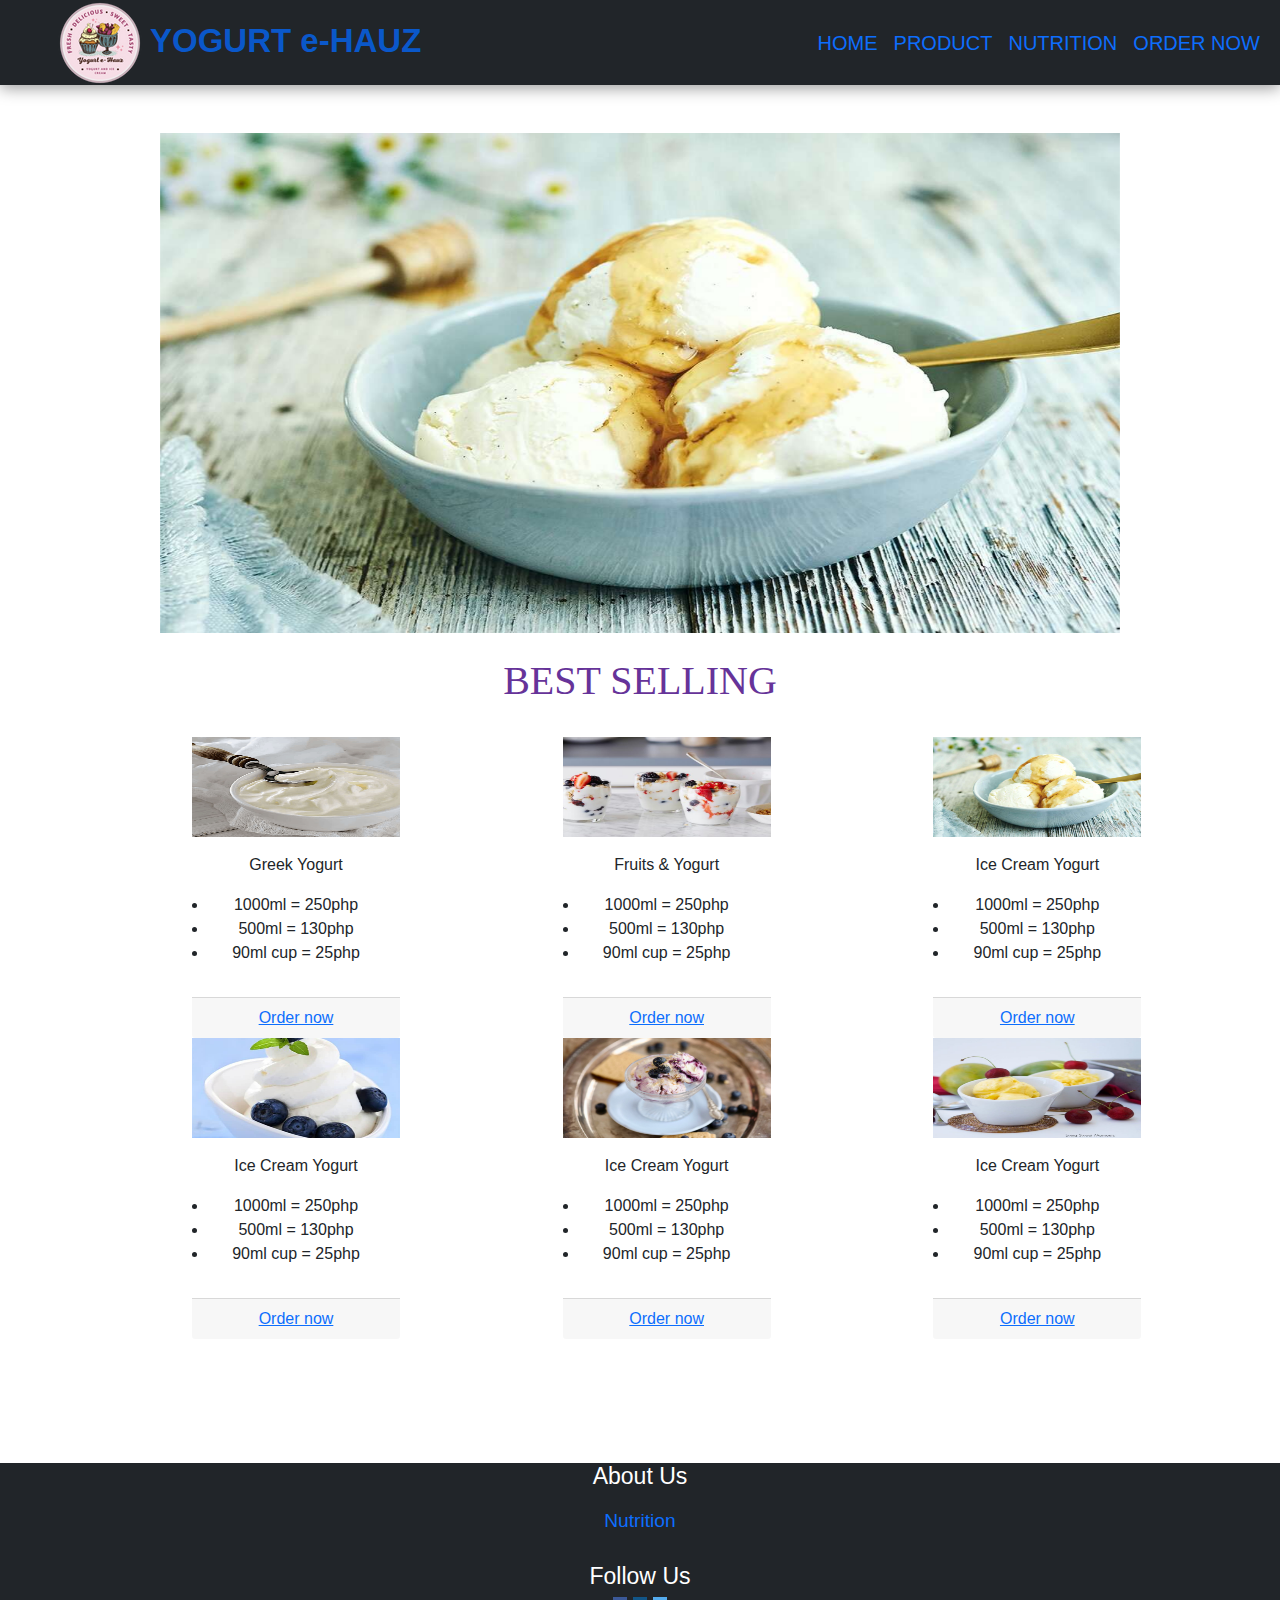
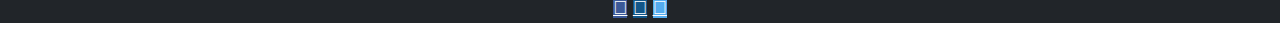
==== index.html @ b0ac9e24 "revised" ====
<!DOCTYPE html>
<html>
  <head>
    <meta name="viewport" content="width=device-width, initial-scale=1" />
    <title>Yogurt e-Hauz</title>
    <link rel="stylesheet" href="bootstrap-5.1.3-dist/css/bootstrap.min.css" />
    <link rel="stylesheet" type="text/css" href="style.css" />
    <link
      rel="stylesheet"
      href="https://cdnjs.cloudflare.com/ajax/libs/font-awesome/4.7.0/css/font-awesome.min.css"
    />
    <script src="script.js"></script>
  </head>
  <body>
    <div class="nav">
      <nav class="navbar navbar-expand-sm bg-dark">
        <a class="navbar-brand">
          <img src="assets/e-hauz.png">YOGURT e-HAUZ</a>
        <div class="container-fluid">
          <ul class="navbar-nav ms-auto">
            <li class="nav-item">
              <a class="nav-link" href="index.html">HOME</a>
            </li>
            <li class="nav-item">
              <a class="nav-link" href="Product.html">PRODUCT</a>
            </li>
            <li class="nav-item">
              <a class="nav-link" href="Nutrition.html">NUTRITION</a>
            </li>
            <li class="nav-item">
              <a class="nav-link" data-bs-toggle="modal" href= "#mymodal">ORDER NOW</a>
            </li>
          </ul>
        </div>
      </nav>
    </div>
    
    <div class="container10 mt-5">
      <div class="modal" id="mymodal">
        <div class="modal-dialog">
          <div class="modal-content">
            <div class="modal-header">
              <h5 class="modal-title">Order Now</h5>
            </div>
            <div class="modal-body">
              <form>
                <div class="mb-3">
                  <label class="form-label">Name</label>
                  <input type="text" class="form-control" />
                </div>
                <div class="mb-3">
                  <label class="form-label">Address</label>
                  <input type="address" class="form-control" />
                </div>
                <div class="mb-3">
                  <label class="form-label">Order</label>
                  <select class="custom-select">
                    <option selected>Open this select products</option>
                    <option value="1">Greek Yogurt (1000ml)</option>
                    <option value="2">Greek Yogurt (500ml)</option>
                    <option value="3">Greek Yogurt (90ml)</option>
                    <option value="1">Plain Yogurt (1000ml)</option>
                    <option value="2">Plain Yogurt (500ml)</option>
                    <option value="3">Plain Yogurt (90ml)</option>
                    <option value="1">Ice Cream Yogurt (1000ml)</option>
                    <option value="2">Ice Cream Yogurt (500ml)</option>
                    <option value="3">ice Cream Yogurt (90ml)</option>
                  </select>
                </div>
              </form>
            </div>
            <div class="modal-footer">
              <button
                type="submit"
                class="btn-primary"
                data-bs-toggle="#merchant.html"
              >
                Pay Now
              </button>
              <button type="submit" class="btn-danger" data-bs-dismiss="modal">
                cancel
              </button>
            </div>
          </div>
        </div>
      </div>
    </div>

    <div id="carouselInterval" class="mycarousel" data-bs-ride="carousel">
      <div class="carousel-inner">
        <div class="carousel-item active" data-bs-interval="1000">
          <img
            src="assets/icecream1.jpg"
            height="500px"
            width="100px"
            class="d-block w-75"
            alt="..."
            style="margin: auto"
          />
        </div>
        <div class="carousel-item" data-bs-interval="2000">
          <img
            src="assets/icecream2.jpg"
            height="500px"
            width="100px"
            class="d-block w-75"
            alt="..."
            style="margin: auto"
          />
        </div>
        <div class="carousel-item" data-bs-interval="2000">
          <img
            src="assets/icecream3.jpg"
            height="500px"
            width="100px"
            class="d-block w-75"
            alt="..."
            style="margin: auto"
          />
        </div>
      </div>
    </div>

    <br />
    <h1>BEST SELLING</h1>
    <br />
    <div class="row">
      <div class="col-4">
        <div class="card">
          <img src="assets/greek.png" height="100px" width="208px" />
          <div class="card-body">
            <div class="card-title">
              Greek Yogurt
              <p class="card-text">
                <li>1000ml = 250php</li>
                <li>500ml = 130php</li>
                <li>90ml cup = 25php</li>
              </p>
            </div>
          </div>
          <div class="card-footer">
            <div class="links1">
              <a href="#" class="enroll"> Order now</a>
            </div>
          </div>
        </div>
      </div>

      <div class="col-4">
        <div class="card">
          <img src="assets/halohalo3.jpeg" height="100px" width="208px" />
          <div class="card-body">
            <div class="card-title">
              Fruits & Yogurt
              <p class="card-text">
                <li>1000ml = 250php</li>
                <li>500ml = 130php</li>
                <li>90ml cup = 25php</li>
              </p>
            </div>
          </div>
          <div class="card-footer">
            <div class="links1">
              <a href="#" class="enroll"> Order now</a>
            </div>
          </div>
        </div>
      </div>

      <div class="col-4">
        <div class="card">
          <img src="assets/icecream1.jpg" height="100px" width="208px" />
          <div class="card-body">
            <div class="card-title">
              Ice Cream Yogurt
              <p class="card-text">
                <li>1000ml = 250php</li>
                <li>500ml = 130php</li>
                <li>90ml cup = 25php</li>
              </p>
            </div>
          </div>
          <div class="card-footer">
            <div class="links1">
              <a href="#" class="enroll"> Order now</a>
            </div>
          </div>
        </div>
      </div>

      <div class="col-4">
        <div class="card">
          <img src="assets/icecream2.jpg" height="100px" width="208px" />
          <div class="card-body">
            <div class="card-title">
              Ice Cream Yogurt
              <p class="card-text">
                <li>1000ml = 250php</li>
                <li>500ml = 130php</li>
                <li>90ml cup = 25php</li>
              </p>
            </div>
          </div>
          <div class="card-footer">
            <div class="links1">
              <a href="#" class="enroll"> Order now</a>
            </div>
          </div>
        </div>
      </div>

      <div class="col-4">
        <div class="card">
          <img src="assets/icecream3.jpg" height="100px" width="208px" />
          <div class="card-body">
            <div class="card-title">
              Ice Cream Yogurt
              <p class="card-text">
                <li>1000ml = 250php</li>
                <li>500ml = 130php</li>
                <li>90ml cup = 25php</li>
              </p>
            </div>
          </div>
          <div class="card-footer">
            <div class="links1">
              <a href="#" class="enroll"> Order now</a>
            </div>
          </div>
        </div>
      </div>

      <div class="col-4">
        <div class="card">
          <img src="assets/icecream4.jpg" height="100px" width="208px" />
          <div class="card-body">
            <div class="card-title">
              Ice Cream Yogurt
              <p class="card-text">
                <li>1000ml = 250php</li>
                <li>500ml = 130php</li>
                <li>90ml cup = 25php</li>
              </p>
            </div>
          </div>
          <div class="card-footer">
            <div class="links1">
              <a href="#" class="enroll"> Order now</a>
            </div>
          </div>
        </div>
      </div>
    </div>
    <br />
    <script src="bootstrap-5.1.3-dist/js/bootstrap.min.js"></script>
  </body>
  <footer>
    <div class="footer mb-3 bg-dark">
      <div class="container-footer" style="margin-top: 100px">
        <h6 class="about">About Us</h6>
        <p><a class="nav-link" href="Nutrition.html">Nutrition</a></p>
        <div class="about">Follow Us</div>
        <span>
          <a href="#" class="fa-facebook"></a>
          <a href="#" class="fa-instagram"></a>
          <a href="#" class="fa-twitter"></a>
        </span>
      </div>
    </div>
  </footer>
</html>
---- style.css ----
body {
  font-family: sans-serif;
}

h1 {
  color: rebeccapurple;
  font-family: Georgia, "Times New Roman", Times, serif;
  text-align: center;
}

nav {
  height: 85px;
  width: 100%;
  box-shadow: 0 3px 15px rgba(0, 0, 0, 0.4);
}
nav ul li a:hover,

nav ul li a {
  color: white;
  display: block;
  padding: 0 15px;
  line-height: 70px;
  font-size: 20px;
  transition: 0.5s;
}
.navbar-brand {
  color: white;
  font-size: 33px;
  font-weight: bold;
  line-height: 70px;
  padding-left: 50px;
}
.nav-item :hover {
  background-color: white;
}

.row {
  padding-left: 15%;
}
.card {
  width: 13rem;
  height: 10%;
  text-align: center;
  border: #125688;
  margin-bottom: 3;
}
.nutrition {
  text-align: center;
}

.fa {
  padding: 20px;
  text-align: center;
  margin: 5px 2px;
  font-size: 30px;
  width: 50px;
}
.fa:hover {
  opacity: 0.7;
}
.fa-facebook {
  background: #3b5998;
  color: white;
}
.fa-instagram {
  background: #125688;
  color: white;
}
.fa-twitter {
  background: #55acee;
  color: white;
}
.footer {
  height: 100%;
  text-align: center;
  font-size: larger;
}
.about {
  font-size: larger;
  color: white;
}
@media screen and (max-width: 800px) {
  .leftcolumn,
  .rightcolumn {
    width: 400%;
    padding: 0;
  }
}
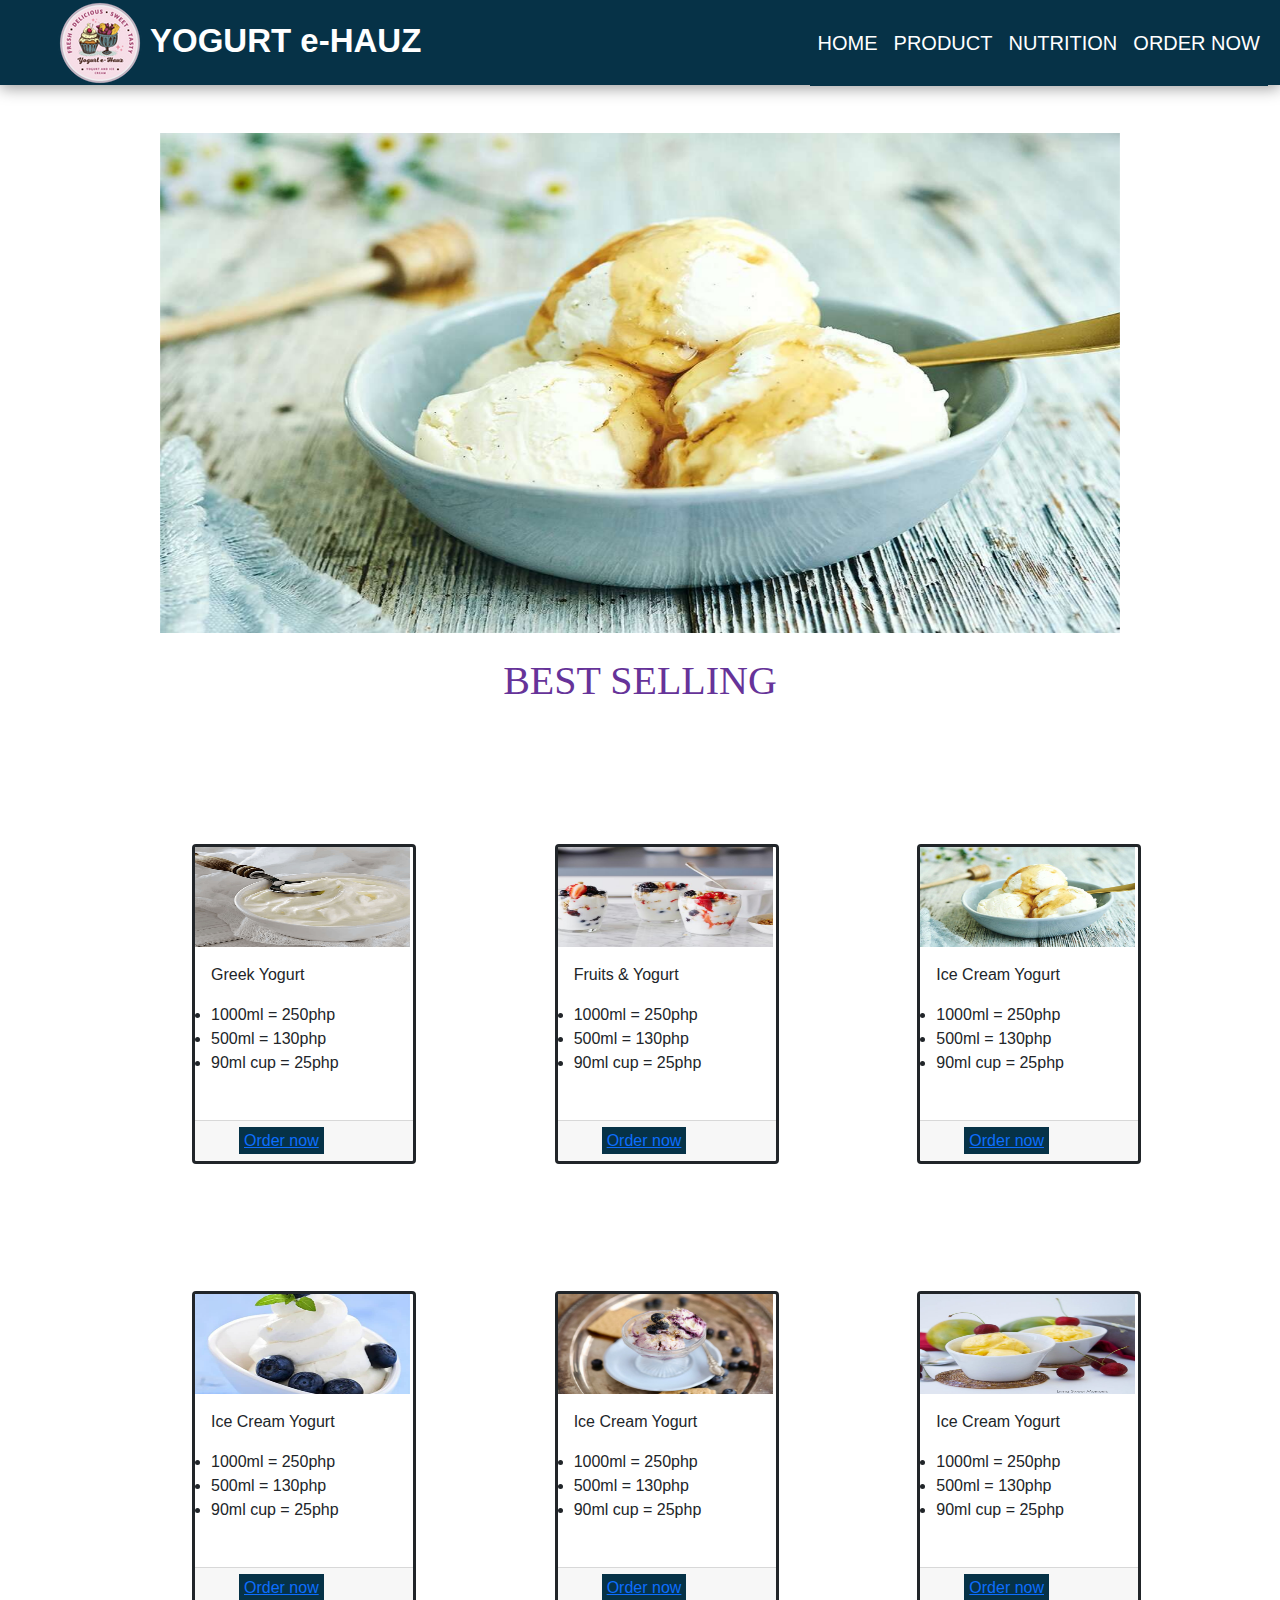
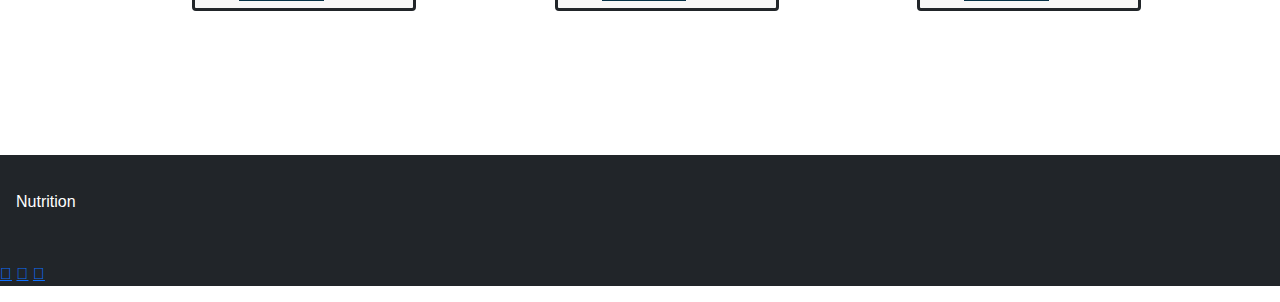
==== commit b502adbc: "revised" ====
--- a/index.html
+++ b/index.html
@@ -13,9 +13,9 @@
   </head>
   <body>
     <div class="nav">
-      <nav class="navbar navbar-expand-sm bg-dark">
-        <a class="navbar-brand">
-          <img src="assets/e-hauz.png">YOGURT e-HAUZ</a>
+      <nav class="navbar navbar-expand-sm">
+        <div class="navbar-brand">
+          <img src="assets/e-hauz.png">YOGURT e-HAUZ</div>
         <div class="container-fluid">
           <ul class="navbar-nav ms-auto">
             <li class="nav-item">
@@ -45,7 +45,7 @@
             <div class="modal-body">
               <form>
                 <div class="mb-3">
-                  <label class="form-label">Name</label>
+                  <label class="form-label">FullName</label>
                   <input type="text" class="form-control" />
                 </div>
                 <div class="mb-3">
@@ -127,7 +127,7 @@
     <div class="row">
       <div class="col-4">
         <div class="card">
-          <img src="assets/greek.png" height="100px" width="208px" />
+          <img src="assets/greek.png" height="100px" width="215px">
           <div class="card-body">
             <div class="card-title">
               Greek Yogurt
@@ -148,7 +148,7 @@
 
       <div class="col-4">
         <div class="card">
-          <img src="assets/halohalo3.jpeg" height="100px" width="208px" />
+          <img src="assets/halohalo3.jpeg" height="100px" width="215px">
           <div class="card-body">
             <div class="card-title">
               Fruits & Yogurt
@@ -169,70 +169,70 @@
 
       <div class="col-4">
         <div class="card">
-          <img src="assets/icecream1.jpg" height="100px" width="208px" />
-          <div class="card-body">
-            <div class="card-title">
-              Ice Cream Yogurt
-              <p class="card-text">
-                <li>1000ml = 250php</li>
-                <li>500ml = 130php</li>
-                <li>90ml cup = 25php</li>
-              </p>
-            </div>
-          </div>
-          <div class="card-footer">
-            <div class="links1">
-              <a href="#" class="enroll"> Order now</a>
-            </div>
-          </div>
-        </div>
-      </div>
-
-      <div class="col-4">
-        <div class="card">
-          <img src="assets/icecream2.jpg" height="100px" width="208px" />
-          <div class="card-body">
-            <div class="card-title">
-              Ice Cream Yogurt
-              <p class="card-text">
-                <li>1000ml = 250php</li>
-                <li>500ml = 130php</li>
-                <li>90ml cup = 25php</li>
-              </p>
-            </div>
-          </div>
-          <div class="card-footer">
-            <div class="links1">
-              <a href="#" class="enroll"> Order now</a>
-            </div>
-          </div>
-        </div>
-      </div>
-
-      <div class="col-4">
-        <div class="card">
-          <img src="assets/icecream3.jpg" height="100px" width="208px" />
-          <div class="card-body">
-            <div class="card-title">
-              Ice Cream Yogurt
-              <p class="card-text">
-                <li>1000ml = 250php</li>
-                <li>500ml = 130php</li>
-                <li>90ml cup = 25php</li>
-              </p>
-            </div>
-          </div>
-          <div class="card-footer">
-            <div class="links1">
-              <a href="#" class="enroll"> Order now</a>
-            </div>
-          </div>
-        </div>
-      </div>
-
-      <div class="col-4">
-        <div class="card">
-          <img src="assets/icecream4.jpg" height="100px" width="208px" />
+          <img src="assets/icecream1.jpg" height="100px" width="215px">
+          <div class="card-body">
+            <div class="card-title">
+              Ice Cream Yogurt
+              <p class="card-text">
+                <li>1000ml = 250php</li>
+                <li>500ml = 130php</li>
+                <li>90ml cup = 25php</li>
+              </p>
+            </div>
+          </div>
+          <div class="card-footer">
+            <div class="links1">
+              <a href="#" class="enroll"> Order now</a>
+            </div>
+          </div>
+        </div>
+      </div>
+
+      <div class="col-4">
+        <div class="card">
+          <img src="assets/icecream2.jpg" height="100px" width="215px">
+          <div class="card-body">
+            <div class="card-title">
+              Ice Cream Yogurt
+              <p class="card-text">
+                <li>1000ml = 250php</li>
+                <li>500ml = 130php</li>
+                <li>90ml cup = 25php</li>
+              </p>
+            </div>
+          </div>
+          <div class="card-footer">
+            <div class="links1">
+              <a href="#" class="enroll"> Order now</a>
+            </div>
+          </div>
+        </div>
+      </div>
+
+      <div class="col-4">
+        <div class="card">
+          <img src="assets/icecream3.jpg" height="100px" width="215px">
+          <div class="card-body">
+            <div class="card-title">
+              Ice Cream Yogurt
+              <p class="card-text">
+                <li>1000ml = 250php</li>
+                <li>500ml = 130php</li>
+                <li>90ml cup = 25php</li>
+              </p>
+            </div>
+          </div>
+          <div class="card-footer">
+            <div class="links1">
+              <a href="#" class="enroll"> Order now</a>
+            </div>
+          </div>
+        </div>
+      </div>
+
+      <div class="col-4">
+        <div class="card">
+          <img src="assets/icecream4.jpg" height="100px" width="215px">
           <div class="card-body">
             <div class="card-title">
               Ice Cream Yogurt
--- a/style.css
+++ b/style.css
@@ -11,16 +11,16 @@
 nav {
   height: 85px;
   width: 100%;
+  background: #063247;
   box-shadow: 0 3px 15px rgba(0, 0, 0, 0.4);
 }
-nav ul li a:hover,
 
 nav ul li a {
-  color: white;
   display: block;
   padding: 0 15px;
   line-height: 70px;
   font-size: 20px;
+  background: #063247;
   transition: 0.5s;
 }
 .navbar-brand {
@@ -30,55 +30,55 @@
   line-height: 70px;
   padding-left: 50px;
 }
-.nav-item :hover {
-  background-color: white;
+
+.nav-link {
+  display: block;
+  padding: 0.5rem 1rem;
+  color: white;
 }
-
+.modal-header {
+  color: white;
+  background: #063247;
+}
 .row {
+  width: 100%;
   padding-left: 15%;
 }
 .card {
-  width: 13rem;
-  height: 10%;
+  width: 14rem;
+  height: 20rem;
+  border: solid;
+}
+
+.col-3 {
+  padding-top: 100px;
+  margin-top: 7px;
+  margin-bottom: 20px;
+}
+
+.col-4 {
+  padding-top: 100px;
+  margin-top: 7px;
+  margin-bottom: 20px;
+}
+
+.enroll {
+  width: 100px;
+  margin: 28px;
+  cursor: pointer;
+  background: #063247;
+  padding: 5px;
   text-align: center;
-  border: #125688;
-  margin-bottom: 3;
 }
+
+
 .nutrition {
   text-align: center;
 }
+table {
+  margin-left: 800px;
+}
 
-.fa {
-  padding: 20px;
-  text-align: center;
-  margin: 5px 2px;
-  font-size: 30px;
-  width: 50px;
-}
-.fa:hover {
-  opacity: 0.7;
-}
-.fa-facebook {
-  background: #3b5998;
-  color: white;
-}
-.fa-instagram {
-  background: #125688;
-  color: white;
-}
-.fa-twitter {
-  background: #55acee;
-  color: white;
-}
-.footer {
-  height: 100%;
-  text-align: center;
-  font-size: larger;
-}
-.about {
-  font-size: larger;
-  color: white;
-}
 @media screen and (max-width: 800px) {
   .leftcolumn,
   .rightcolumn {
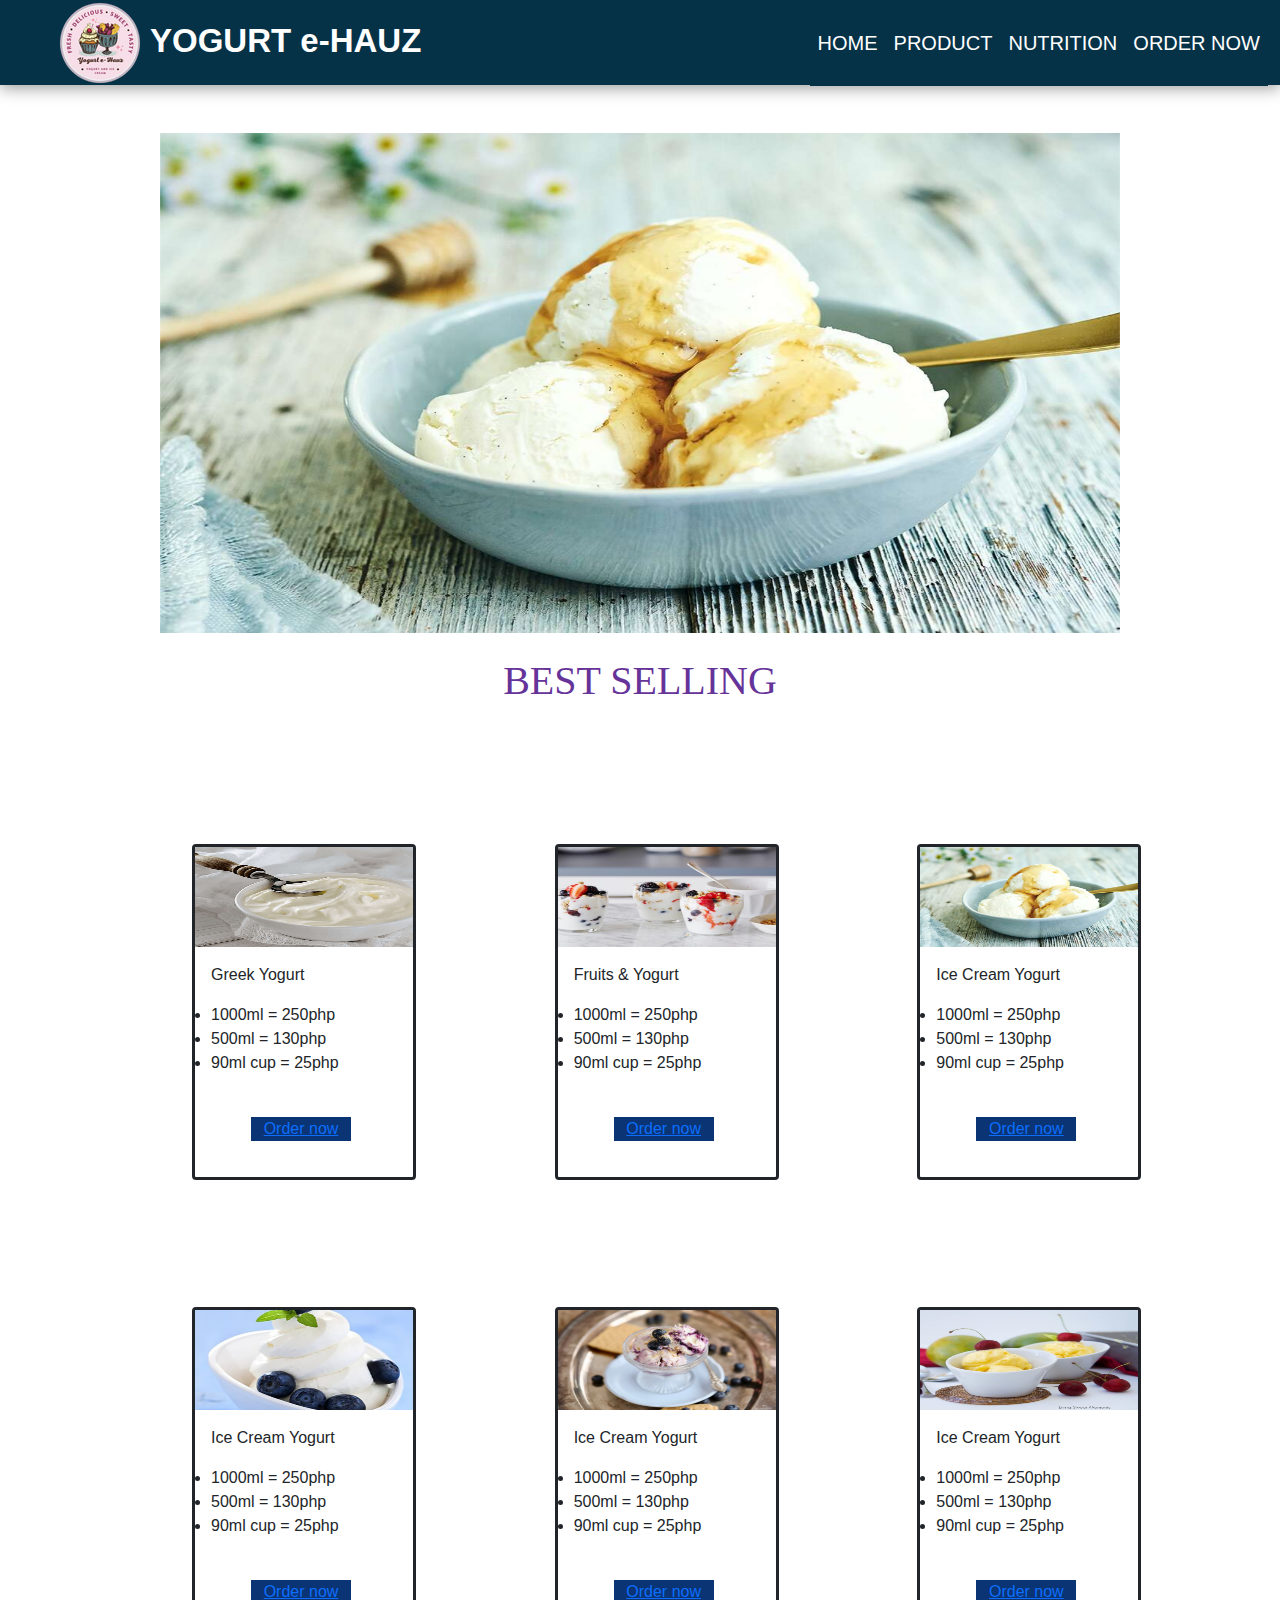
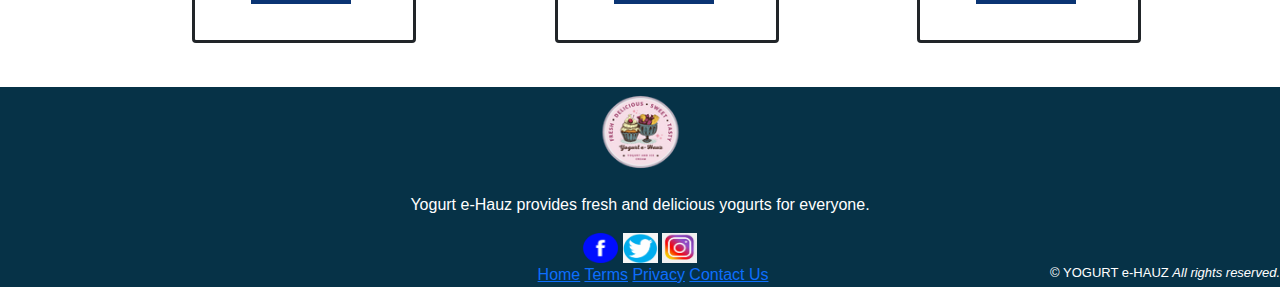
==== commit 06b6fc5d: "revised" ====
--- a/index.html
+++ b/index.html
@@ -15,7 +15,8 @@
     <div class="nav">
       <nav class="navbar navbar-expand-sm">
         <div class="navbar-brand">
-          <img src="assets/e-hauz.png">YOGURT e-HAUZ</div>
+          <img src="assets/e-hauz.png" />YOGURT e-HAUZ
+        </div>
         <div class="container-fluid">
           <ul class="navbar-nav ms-auto">
             <li class="nav-item">
@@ -28,13 +29,15 @@
               <a class="nav-link" href="Nutrition.html">NUTRITION</a>
             </li>
             <li class="nav-item">
-              <a class="nav-link" data-bs-toggle="modal" href= "#mymodal">ORDER NOW</a>
+              <a class="nav-link" data-bs-toggle="modal" href="#mymodal"
+                >ORDER NOW</a
+              >
             </li>
           </ul>
         </div>
       </nav>
     </div>
-    
+
     <div class="container10 mt-5">
       <div class="modal" id="mymodal">
         <div class="modal-dialog">
@@ -127,7 +130,7 @@
     <div class="row">
       <div class="col-4">
         <div class="card">
-          <img src="assets/greek.png" height="100px" width="215px">
+          <img src="assets/greek.png" height="100px" width="218px" />
           <div class="card-body">
             <div class="card-title">
               Greek Yogurt
@@ -148,7 +151,7 @@
 
       <div class="col-4">
         <div class="card">
-          <img src="assets/halohalo3.jpeg" height="100px" width="215px">
+          <img src="assets/halohalo3.jpeg" height="100px" width="218px" />
           <div class="card-body">
             <div class="card-title">
               Fruits & Yogurt
@@ -169,7 +172,7 @@
 
       <div class="col-4">
         <div class="card">
-          <img src="assets/icecream1.jpg" height="100px" width="215px">
+          <img src="assets/icecream1.jpg" height="100px" width="218px" />
           <div class="card-body">
             <div class="card-title">
               Ice Cream Yogurt
@@ -190,7 +193,7 @@
 
       <div class="col-4">
         <div class="card">
-          <img src="assets/icecream2.jpg" height="100px" width="215px">
+          <img src="assets/icecream2.jpg" height="100px" width="218px" />
           <div class="card-body">
             <div class="card-title">
               Ice Cream Yogurt
@@ -211,7 +214,7 @@
 
       <div class="col-4">
         <div class="card">
-          <img src="assets/icecream3.jpg" height="100px" width="215px">
+          <img src="assets/icecream3.jpg" height="100px" width="218px" />
           <div class="card-body">
             <div class="card-title">
               Ice Cream Yogurt
@@ -232,7 +235,7 @@
 
       <div class="col-4">
         <div class="card">
-          <img src="assets/icecream4.jpg" height="100px" width="215px">
+          <img src="assets/icecream4.jpg" height="100px" width="218px" />
           <div class="card-body">
             <div class="card-title">
               Ice Cream Yogurt
@@ -245,7 +248,7 @@
           </div>
           <div class="card-footer">
             <div class="links1">
-              <a href="#" class="enroll"> Order now</a>
+              <a href="#"> Order now</a>
             </div>
           </div>
         </div>
@@ -255,16 +258,46 @@
     <script src="bootstrap-5.1.3-dist/js/bootstrap.min.js"></script>
   </body>
   <footer>
-    <div class="footer mb-3 bg-dark">
-      <div class="container-footer" style="margin-top: 100px">
-        <h6 class="about">About Us</h6>
-        <p><a class="nav-link" href="Nutrition.html">Nutrition</a></p>
-        <div class="about">Follow Us</div>
-        <span>
-          <a href="#" class="fa-facebook"></a>
-          <a href="#" class="fa-instagram"></a>
-          <a href="#" class="fa-twitter"></a>
-        </span>
+    <div class="footer-container">
+      <div class="footer1">
+        <div class="footer1-1">
+          <p><img src="assets/e-hauz.png" height="90px" width="95px" /></p>
+        </div>
+        <div class="footer1-2">
+          <p>
+            Yogurt e-Hauz provides fresh and delicious yogurts for everyone.
+          </p>
+        </div>
+        <div class="footer1-3">
+          <a href="#" class="facebook"
+            ><img src="assets/fb.png" height="30px" width="35px" alt="LearnHub"
+          /></a>
+          <a href="#" class="twitter"
+            ><img
+              src="assets/twitter.png"
+              height="30px"
+              width="35px"
+              alt="LearnHub"
+          /></a>
+          <a href="#" class="instagram"
+            ><img
+              src="assets/insta.png"
+              height="30x"
+              width="35px"
+              alt="LearnHub"
+          /></a>
+        </div>
+      </div>
+      <div class="footer2">
+        <div class="footer2-1">
+          <p>© YOGURT e-HAUZ <i>All rights reserved.</i></p>
+        </div>
+        <div class="footer2-2">
+          <a href="/index.html" class="terms">Home</a>
+          <a href="#" class="terms">Terms</a>
+          <a href="#" class="privacy">Privacy</a>
+          <a href="#" class="contact">Contact Us</a>
+        </div>
       </div>
     </div>
   </footer>
--- a/style.css
+++ b/style.css
@@ -44,16 +44,14 @@
   width: 100%;
   padding-left: 15%;
 }
-.card {
-  width: 14rem;
-  height: 20rem;
-  border: solid;
+.product {
+  width: 100%;
+  padding-right: 10%;
 }
-
 .col-3 {
   padding-top: 100px;
   margin-top: 7px;
-  margin-bottom: 20px;
+  margin-bottom: 18px;
 }
 
 .col-4 {
@@ -62,21 +60,47 @@
   margin-bottom: 20px;
 }
 
-.enroll {
+.card {
+  width: 14rem;
+  height: 21rem;
+  border: solid;
+}
+
+.card-footer {
+  background-color: white;
+  border-top: none;
+}
+.links1 {
+  text-align: center;
   width: 100px;
   margin: 28px;
+  margin-top: 1px;
+  margin-left: 40px;
   cursor: pointer;
-  background: #063247;
-  padding: 5px;
-  text-align: center;
+  background-color: #0a3473;
+  color: white;
 }
-
 
 .nutrition {
   text-align: center;
 }
 table {
-  margin-left: 800px;
+  margin-left: 600px;
+}
+
+.footer-container {
+  text-align: center;
+  background: #063247;
+  color: white;
+}
+
+.footer2-1 {
+  float: right;
+  font-size: small;
+}
+
+.footer2-2 {
+  padding-left: 20%;
 }
 
 @media screen and (max-width: 800px) {
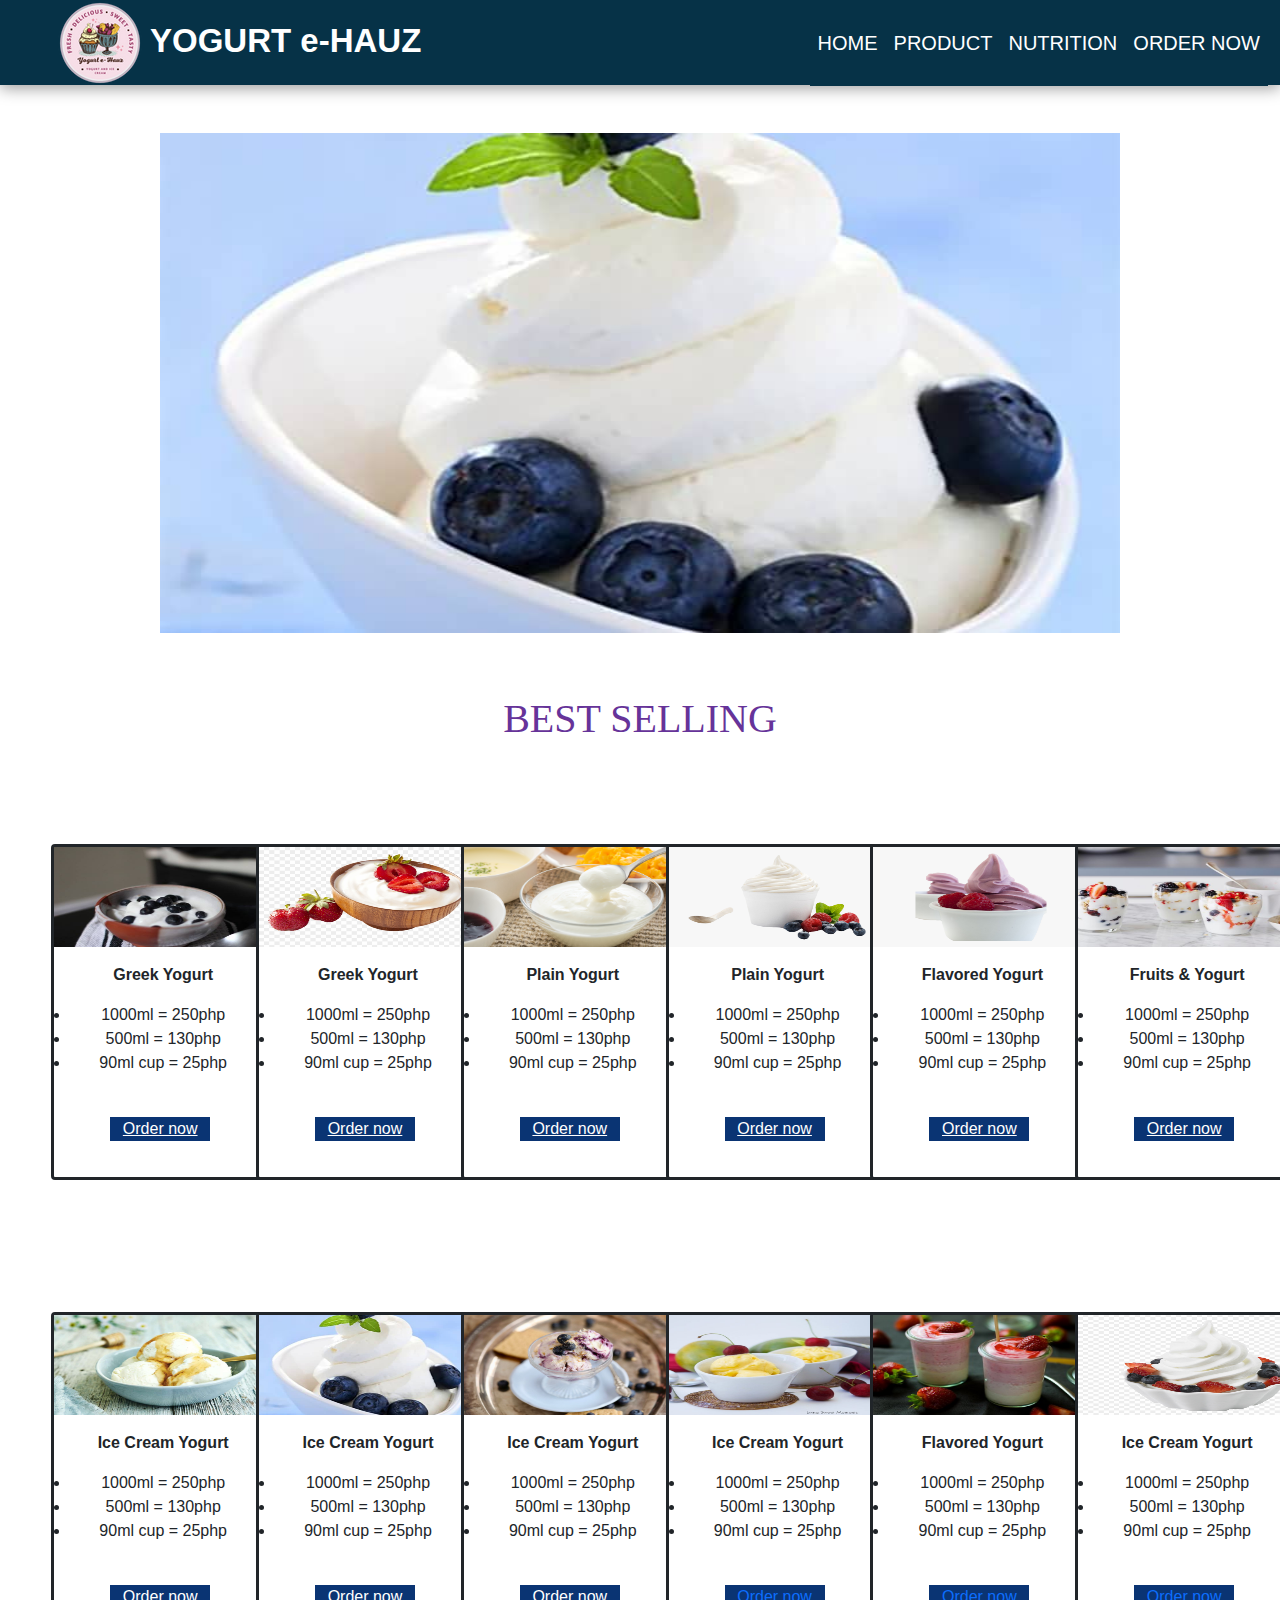
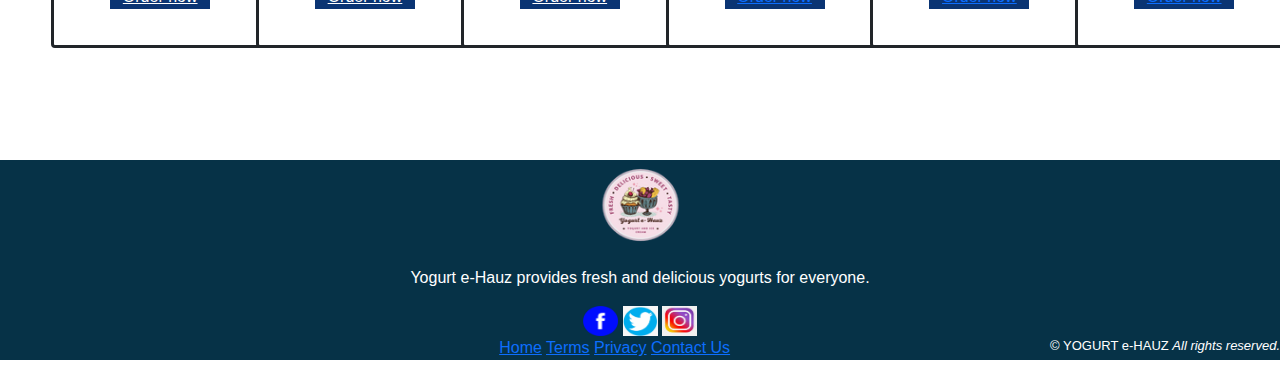
==== commit 7b7eaea6: "revised" ====
--- a/index.html
+++ b/index.html
@@ -128,117 +128,202 @@
     <h1>BEST SELLING</h1>
     <br />
     <div class="row">
-      <div class="col-4">
-        <div class="card">
-          <img src="assets/greek.png" height="100px" width="218px" />
-          <div class="card-body">
-            <div class="card-title">
-              Greek Yogurt
-              <p class="card-text">
-                <li>1000ml = 250php</li>
-                <li>500ml = 130php</li>
-                <li>90ml cup = 25php</li>
-              </p>
-            </div>
-          </div>
-          <div class="card-footer">
-            <div class="links1">
-              <a href="#" class="enroll"> Order now</a>
-            </div>
-          </div>
-        </div>
-      </div>
-
-      <div class="col-4">
-        <div class="card">
-          <img src="assets/halohalo3.jpeg" height="100px" width="218px" />
-          <div class="card-body">
-            <div class="card-title">
-              Fruits & Yogurt
-              <p class="card-text">
-                <li>1000ml = 250php</li>
-                <li>500ml = 130php</li>
-                <li>90ml cup = 25php</li>
-              </p>
-            </div>
-          </div>
-          <div class="card-footer">
-            <div class="links1">
-              <a href="#" class="enroll"> Order now</a>
-            </div>
-          </div>
-        </div>
-      </div>
-
-      <div class="col-4">
-        <div class="card">
-          <img src="assets/icecream1.jpg" height="100px" width="218px" />
-          <div class="card-body">
-            <div class="card-title">
-              Ice Cream Yogurt
-              <p class="card-text">
-                <li>1000ml = 250php</li>
-                <li>500ml = 130php</li>
-                <li>90ml cup = 25php</li>
-              </p>
-            </div>
-          </div>
-          <div class="card-footer">
-            <div class="links1">
-              <a href="#" class="enroll"> Order now</a>
-            </div>
-          </div>
-        </div>
-      </div>
-
-      <div class="col-4">
-        <div class="card">
-          <img src="assets/icecream2.jpg" height="100px" width="218px" />
-          <div class="card-body">
-            <div class="card-title">
-              Ice Cream Yogurt
-              <p class="card-text">
-                <li>1000ml = 250php</li>
-                <li>500ml = 130php</li>
-                <li>90ml cup = 25php</li>
-              </p>
-            </div>
-          </div>
-          <div class="card-footer">
-            <div class="links1">
-              <a href="#" class="enroll"> Order now</a>
-            </div>
-          </div>
-        </div>
-      </div>
-
-      <div class="col-4">
-        <div class="card">
-          <img src="assets/icecream3.jpg" height="100px" width="218px" />
-          <div class="card-body">
-            <div class="card-title">
-              Ice Cream Yogurt
-              <p class="card-text">
-                <li>1000ml = 250php</li>
-                <li>500ml = 130php</li>
-                <li>90ml cup = 25php</li>
-              </p>
-            </div>
-          </div>
-          <div class="card-footer">
-            <div class="links1">
-              <a href="#" class="enroll"> Order now</a>
-            </div>
-          </div>
-        </div>
-      </div>
-
-      <div class="col-4">
-        <div class="card">
-          <img src="assets/icecream4.jpg" height="100px" width="218px" />
-          <div class="card-body">
-            <div class="card-title">
-              Ice Cream Yogurt
+      <div class="col-2">
+        <div class="card">
+          <img src="assets/yogurt1.jpg" height="100px" width="216px" />
+          <div class="card-body">
+            <div class="card-title">
+              <b>Greek Yogurt</b>
+              <p class="card-text">
+                <li>1000ml = 250php</li>
+                <li>500ml = 130php</li>
+                <li>90ml cup = 25php</li>
+              </p>
+            </div>
+          </div>
+          <div class="card-footer">
+            <div class="links1">
+              <a href="#" class="enroll"> Order now</a>
+            </div>
+          </div>
+        </div>
+      </div>
+
+      <div class="col-2">
+        <div class="card">
+          <img src="assets/Yogurt2.png" height="100px" width="216px" />
+          <div class="card-body">
+            <div class="card-title">
+              <b>Greek Yogurt</b>
+              <p class="card-text">
+                <li>1000ml = 250php</li>
+                <li>500ml = 130php</li>
+                <li>90ml cup = 25php</li>
+              </p>
+            </div>
+          </div>
+          <div class="card-footer">
+            <div class="links1">
+              <a href="#" class="enroll"> Order now</a>
+            </div>
+          </div>
+        </div>
+      </div>
+
+        <div class="col-2">
+          <div class="card">
+            <img src="assets/yogurt3.png" height="100px" width="216px" />
+            <div class="card-body">
+              <div class="card-title">
+                <b>Plain Yogurt</b>
+                <p class="card-text">
+                  <li>1000ml = 250php</li>
+                  <li>500ml = 130php</li>
+                  <li>90ml cup = 25php</li>
+                </p>
+              </div>
+            </div>
+            <div class="card-footer">
+              <div class="links1">
+                <a href="#" class="enroll"> Order now</a>
+              </div>
+            </div>
+          </div>
+        </div>
+
+        <div class="col-2">
+          <div class="card">
+            <img src="assets/yogurt4.png" height="100px" width="216px" />
+            <div class="card-body">
+              <div class="card-title">
+                <b>Plain Yogurt</b>
+                <p class="card-text">
+                  <li>1000ml = 250php</li>
+                  <li>500ml = 130php</li>
+                  <li>90ml cup = 25php</li>
+                </p>
+              </div>
+            </div>
+            <div class="card-footer">
+              <div class="links1">
+                <a href="#" class="enroll"> Order now</a>
+              </div>
+            </div>
+          </div>
+        </div>
+
+          <div class="col-2">
+            <div class="card">
+              <img src="assets/yogurt5.png" height="100px" width="216px" />
+              <div class="card-body">
+                <div class="card-title">
+                  <b>Flavored Yogurt</b>
+                  <p class="card-text">
+                    <li>1000ml = 250php</li>
+                    <li>500ml = 130php</li>
+                    <li>90ml cup = 25php</li>
+                  </p>
+                </div>
+              </div>
+              <div class="card-footer">
+                <div class="links1">
+                  <a href="#" class="enroll"> Order now</a>
+                </div>
+              </div>
+            </div>
+          </div>
+
+      <div class="col-2">
+        <div class="card">
+          <img src="assets/halohalo3.jpeg" height="100px" width="216px" />
+          <div class="card-body">
+            <div class="card-title">
+              <b>Fruits & Yogurt</b>
+              <p class="card-text">
+                <li>1000ml = 250php</li>
+                <li>500ml = 130php</li>
+                <li>90ml cup = 25php</li>
+              </p>
+            </div>
+          </div>
+          <div class="card-footer">
+            <div class="links1">
+              <a href="#" class="enroll"> Order now</a>
+            </div>
+          </div>
+        </div>
+      </div>
+
+
+      <div class="col-2">
+        <div class="card">
+          <img src="assets/icecream1.jpg" height="100px" width="216px" />
+          <div class="card-body">
+            <div class="card-title">
+              <b>Ice Cream Yogurt</b>
+              <p class="card-text">
+                <li>1000ml = 250php</li>
+                <li>500ml = 130php</li>
+                <li>90ml cup = 25php</li>
+              </p>
+            </div>
+          </div>
+          <div class="card-footer">
+            <div class="links1">
+              <a href="#" class="enroll"> Order now</a>
+            </div>
+          </div>
+        </div>
+      </div>
+
+      <div class="col-2">
+        <div class="card">
+          <img src="assets/icecream2.jpg" height="100px" width="216px" />
+          <div class="card-body">
+            <div class="card-title">
+              <b>Ice Cream Yogurt</b>
+              <p class="card-text">
+                <li>1000ml = 250php</li>
+                <li>500ml = 130php</li>
+                <li>90ml cup = 25php</li>
+              </p>
+            </div>
+          </div>
+          <div class="card-footer">
+            <div class="links1">
+              <a href="#" class="enroll"> Order now</a>
+            </div>
+          </div>
+        </div>
+      </div>
+
+      <div class="col-2">
+        <div class="card">
+          <img src="assets/icecream3.jpg" height="100px" width="216px" />
+          <div class="card-body">
+            <div class="card-title">
+              <b>Ice Cream Yogurt</b>
+              <p class="card-text">
+                <li>1000ml = 250php</li>
+                <li>500ml = 130php</li>
+                <li>90ml cup = 25php</li>
+              </p>
+            </div>
+          </div>
+          <div class="card-footer">
+            <div class="links1">
+              <a href="#" class="enroll"> Order now</a>
+            </div>
+          </div>
+        </div>
+      </div>
+
+      <div class="col-2">
+        <div class="card">
+          <img src="assets/icecream4.jpg" height="100px" width="216px" />
+          <div class="card-body">
+            <div class="card-title">
+              <b>Ice Cream Yogurt</b>
               <p class="card-text">
                 <li>1000ml = 250php</li>
                 <li>500ml = 130php</li>
@@ -253,11 +338,56 @@
           </div>
         </div>
       </div>
+
+      <div class="col-2">
+        <div class="card">
+          <img src="assets/halohalo2.jpg" height="100px" width="216px" />
+          <div class="card-body">
+            <div class="card-title">
+              <b>Flavored Yogurt</b>
+              <p class="card-text">
+                <li>1000ml = 250php</li>
+                <li>500ml = 130php</li>
+                <li>90ml cup = 25php</li>
+              </p>
+            </div>
+          </div>
+          <div class="card-footer">
+            <div class="links1">
+              <a href="#"> Order now</a>
+            </div>
+          </div>
+        </div>
+      </div>
+
+      <div class="col-2">
+        <div class="card">
+          <img src="assets/yogurt9.png" height="100px" width="216px" />
+          <div class="card-body">
+            <div class="card-title">
+              <b>Ice Cream Yogurt</b>
+              <p class="card-text">
+                <li>1000ml = 250php</li>
+                <li>500ml = 130php</li>
+                <li>90ml cup = 25php</li>
+              </p>
+            </div>
+          </div>
+          <div class="card-footer">
+            <div class="links1">
+              <a href="#"> Order now</a>
+            </div>
+          </div>
+        </div>
+      </div>
     </div>
+
     <br />
     <script src="bootstrap-5.1.3-dist/js/bootstrap.min.js"></script>
+
   </body>
   <footer>
+    
     <div class="footer-container">
       <div class="footer1">
         <div class="footer1-1">
@@ -270,21 +400,21 @@
         </div>
         <div class="footer1-3">
           <a href="#" class="facebook"
-            ><img src="assets/fb.png" height="30px" width="35px" alt="LearnHub"
+            ><img src="assets/fb.png" height="30px" width="35px" alt="#"
           /></a>
           <a href="#" class="twitter"
             ><img
               src="assets/twitter.png"
               height="30px"
               width="35px"
-              alt="LearnHub"
+              alt="#"
           /></a>
           <a href="#" class="instagram"
             ><img
               src="assets/insta.png"
               height="30x"
               width="35px"
-              alt="LearnHub"
+              alt="#"
           /></a>
         </div>
       </div>
@@ -300,5 +430,6 @@
         </div>
       </div>
     </div>
+
   </footer>
 </html>
--- a/style.css
+++ b/style.css
@@ -6,6 +6,7 @@
   color: rebeccapurple;
   font-family: Georgia, "Times New Roman", Times, serif;
   text-align: center;
+  margin-top: 3%;
 }
 
 nav {
@@ -42,28 +43,33 @@
 }
 .row {
   width: 100%;
-  padding-left: 15%;
+  padding-left: 4%;
+  margin-top: -3%;
+  margin-bottom: 5%;
 }
 .product {
   width: 100%;
-  padding-right: 10%;
+  padding-left: 4%;
+  margin-top: -3%;
+  margin-bottom: -5%;
+  padding-right: 4%;
+  
 }
-.col-3 {
+
+.col-2 {
   padding-top: 100px;
   margin-top: 7px;
-  margin-bottom: 18px;
-}
-
-.col-4 {
-  padding-top: 100px;
-  margin-top: 7px;
-  margin-bottom: 20px;
+  margin-bottom: 2%;
 }
 
 .card {
   width: 14rem;
   height: 21rem;
   border: solid;
+}
+
+.card-title {
+  text-align: center;
 }
 
 .card-footer {
@@ -78,6 +84,9 @@
   margin-left: 40px;
   cursor: pointer;
   background-color: #0a3473;
+}
+
+.enroll {
   color: white;
 }
 
@@ -85,13 +94,15 @@
   text-align: center;
 }
 table {
-  margin-left: 600px;
+  margin-left: 800px;
 }
 
 .footer-container {
   text-align: center;
   background: #063247;
   color: white;
+  display: block;
+  width: 100%;
 }
 
 .footer2-1 {
@@ -100,7 +111,7 @@
 }
 
 .footer2-2 {
-  padding-left: 20%;
+  padding-left: 14%;
 }
 
 @media screen and (max-width: 800px) {
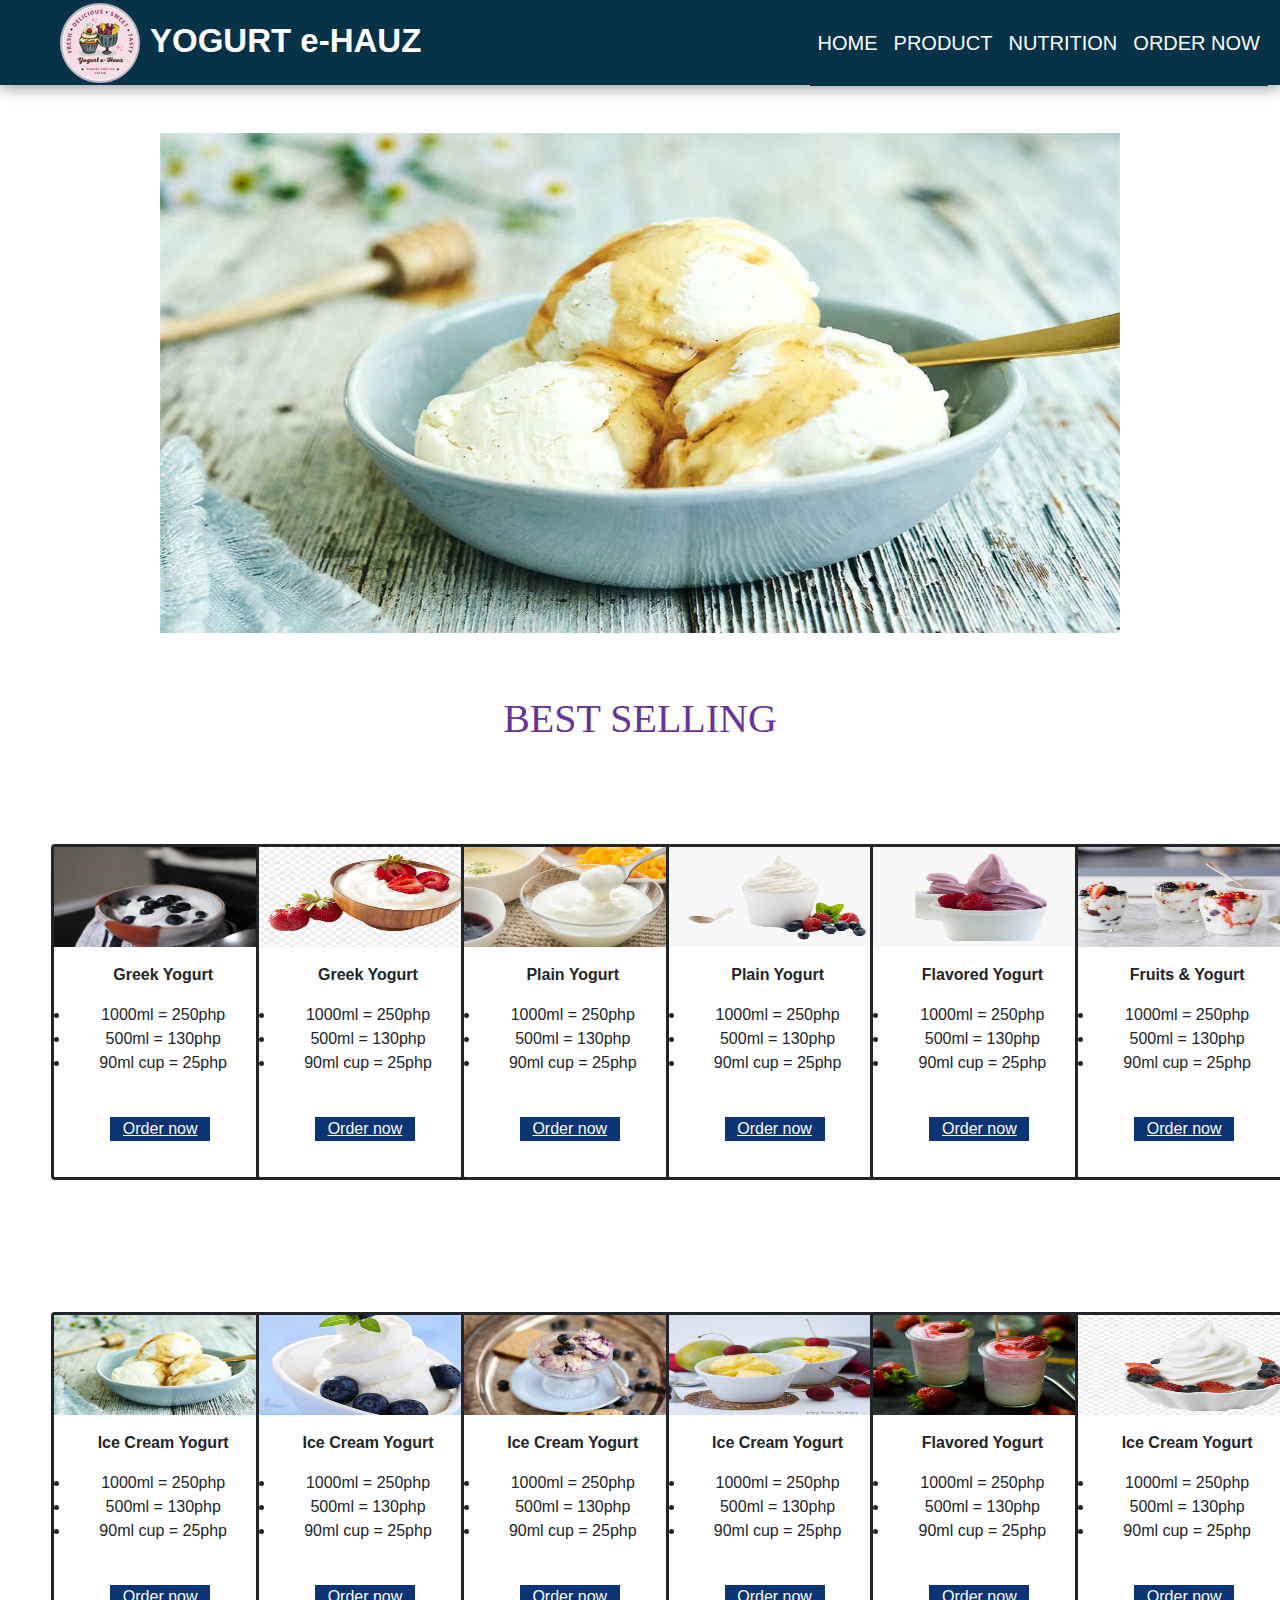
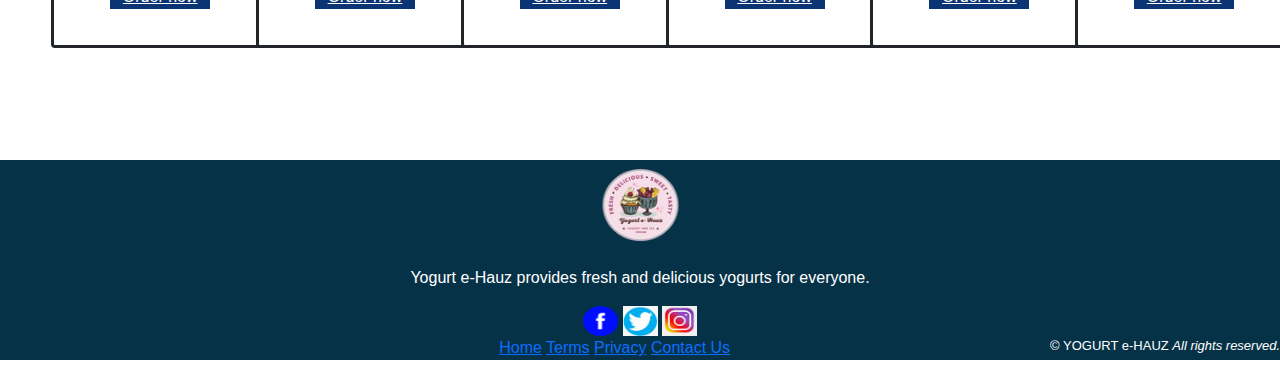
==== commit 4067f3b3: "revised" ====
--- a/index.html
+++ b/index.html
@@ -333,7 +333,7 @@
           </div>
           <div class="card-footer">
             <div class="links1">
-              <a href="#"> Order now</a>
+              <a href="#" class="enroll"> Order now</a>
             </div>
           </div>
         </div>
@@ -354,7 +354,7 @@
           </div>
           <div class="card-footer">
             <div class="links1">
-              <a href="#"> Order now</a>
+              <a href="#" class="enroll"> Order now</a>
             </div>
           </div>
         </div>
@@ -375,7 +375,7 @@
           </div>
           <div class="card-footer">
             <div class="links1">
-              <a href="#"> Order now</a>
+              <a href="#" class="enroll"> Order now</a>
             </div>
           </div>
         </div>
@@ -387,7 +387,7 @@
 
   </body>
   <footer>
-    
+
     <div class="footer-container">
       <div class="footer1">
         <div class="footer1-1">
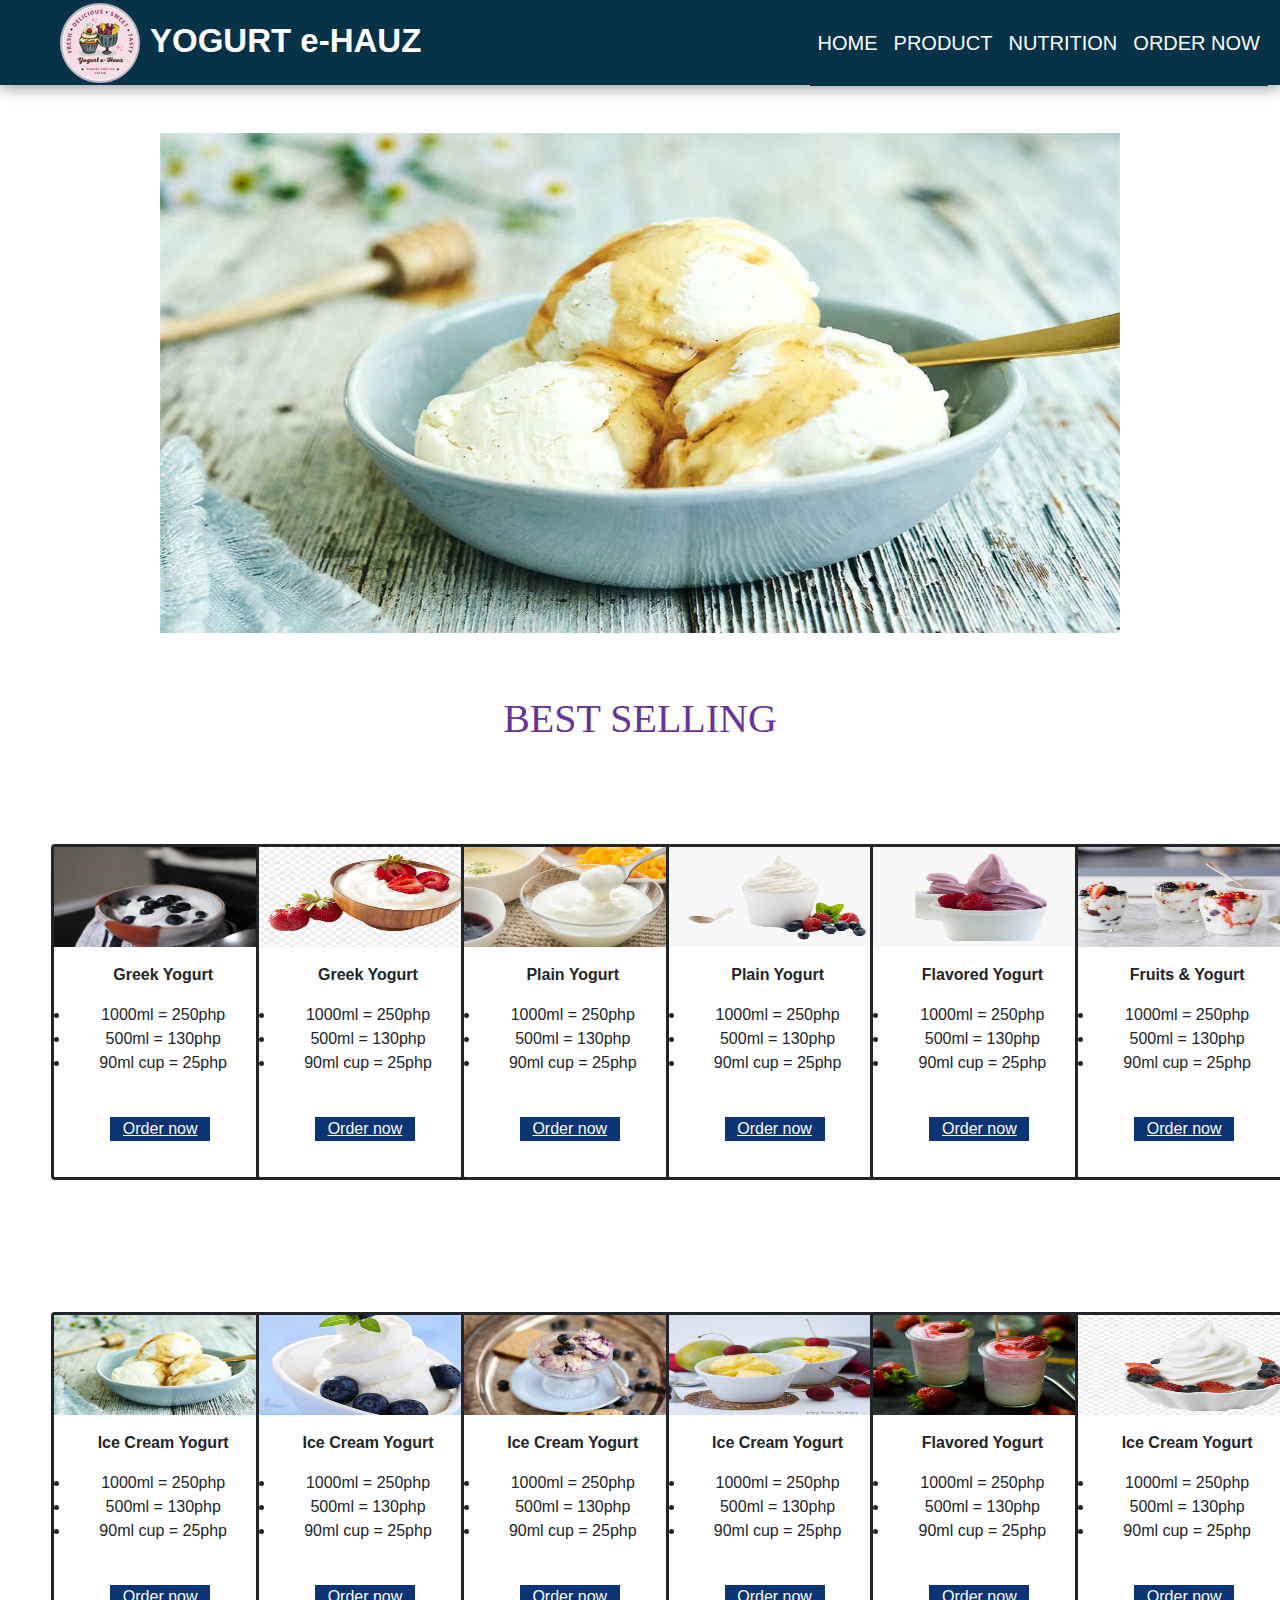
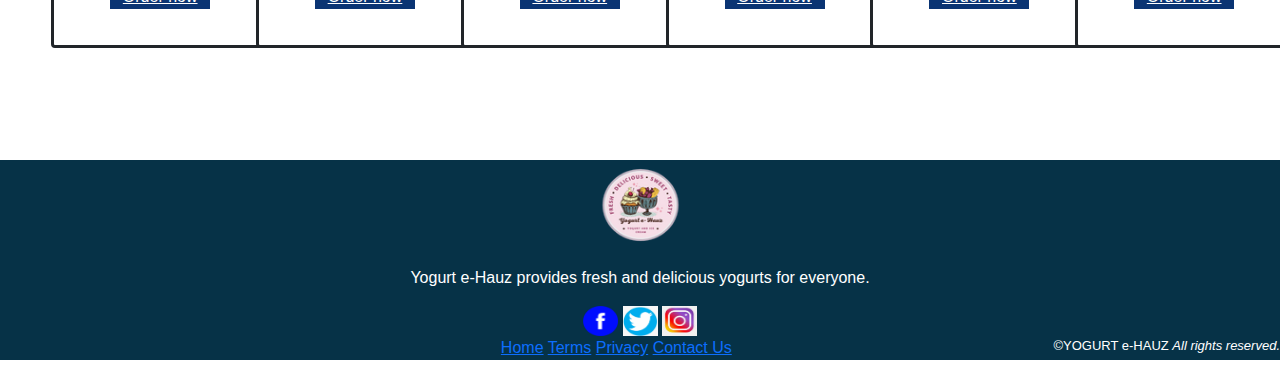
==== commit e6659720: "revised" ====
--- a/index.html
+++ b/index.html
@@ -420,7 +420,7 @@
       </div>
       <div class="footer2">
         <div class="footer2-1">
-          <p>© YOGURT e-HAUZ <i>All rights reserved.</i></p>
+          <p>©YOGURT e-HAUZ <i>All rights reserved.</i></p>
         </div>
         <div class="footer2-2">
           <a href="/index.html" class="terms">Home</a>
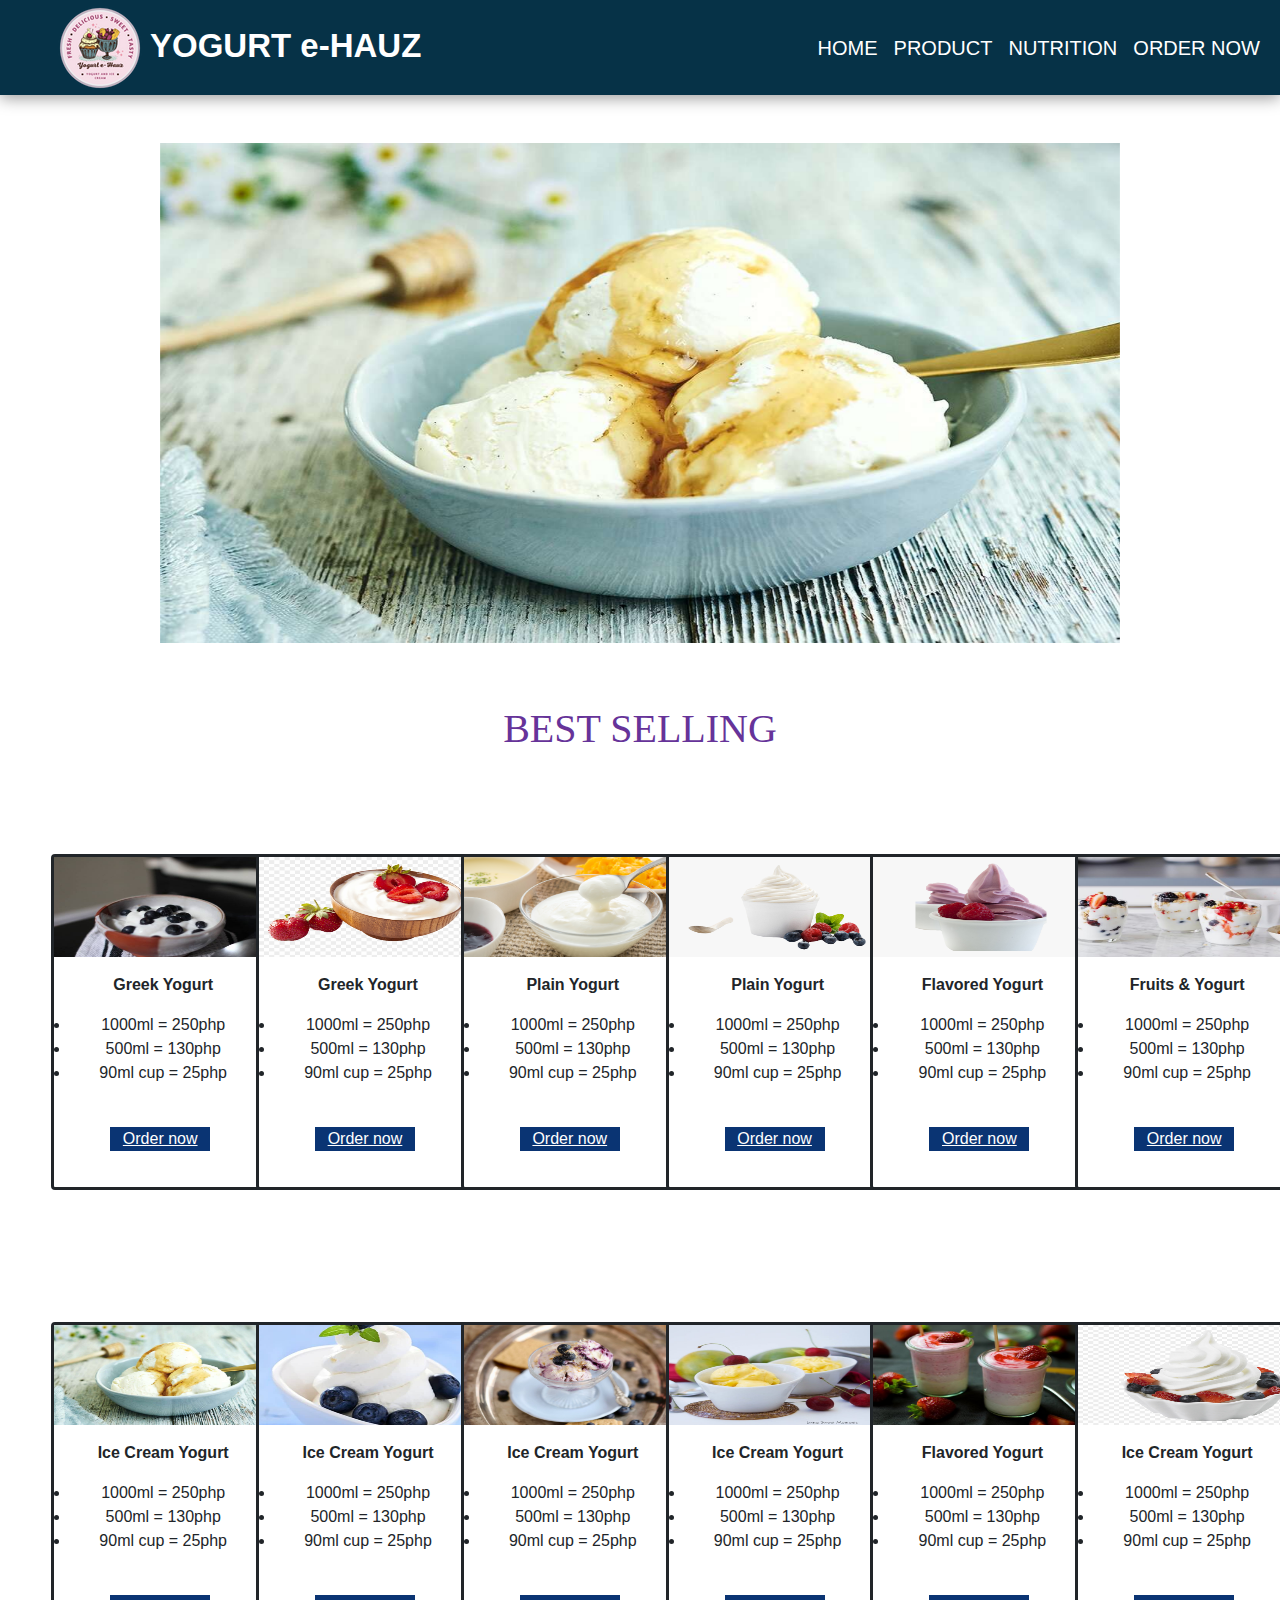
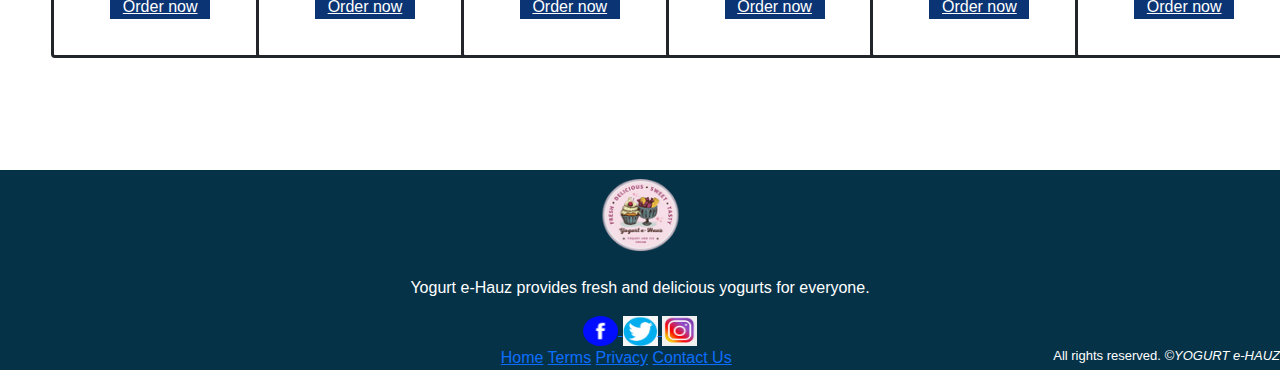
==== commit 7f311895: "revised" ====
--- a/index.html
+++ b/index.html
@@ -1,17 +1,20 @@
 <!DOCTYPE html>
 <html>
   <head>
+
     <meta name="viewport" content="width=device-width, initial-scale=1" />
     <title>Yogurt e-Hauz</title>
+    <link rel="icon" href="assets/e-hauz.png" />
     <link rel="stylesheet" href="bootstrap-5.1.3-dist/css/bootstrap.min.css" />
     <link rel="stylesheet" type="text/css" href="style.css" />
     <link
       rel="stylesheet"
-      href="https://cdnjs.cloudflare.com/ajax/libs/font-awesome/4.7.0/css/font-awesome.min.css"
-    />
-    <script src="script.js"></script>
+      href="https://cdnjs.cloudflare.com/ajax/libs/font-awesome/4.7.0/css/font-awesome.min.css"/>
+
   </head>
+
   <body>
+
     <div class="nav">
       <nav class="navbar navbar-expand-sm">
         <div class="navbar-brand">
@@ -101,7 +104,7 @@
             style="margin: auto"
           />
         </div>
-        <div class="carousel-item" data-bs-interval="2000">
+        <div class="carousel-item" data-bs-interval="1000">
           <img
             src="assets/icecream2.jpg"
             height="500px"
@@ -111,7 +114,7 @@
             style="margin: auto"
           />
         </div>
-        <div class="carousel-item" data-bs-interval="2000">
+        <div class="carousel-item" data-bs-interval="1000">
           <img
             src="assets/icecream3.jpg"
             height="500px"
@@ -151,7 +154,7 @@
 
       <div class="col-2">
         <div class="card">
-          <img src="assets/Yogurt2.png" height="100px" width="216px" />
+          <img src="assets/Yogurt2.png" height="100px" width="215px" />
           <div class="card-body">
             <div class="card-title">
               <b>Greek Yogurt</b>
@@ -172,7 +175,7 @@
 
         <div class="col-2">
           <div class="card">
-            <img src="assets/yogurt3.png" height="100px" width="216px" />
+            <img src="assets/yogurt3.png" height="100px" width="215px" />
             <div class="card-body">
               <div class="card-title">
                 <b>Plain Yogurt</b>
@@ -235,7 +238,7 @@
 
       <div class="col-2">
         <div class="card">
-          <img src="assets/halohalo3.jpeg" height="100px" width="216px" />
+          <img src="assets/halohalo3.jpeg" height="100px" width="215px" />
           <div class="card-body">
             <div class="card-title">
               <b>Fruits & Yogurt</b>
@@ -257,7 +260,7 @@
 
       <div class="col-2">
         <div class="card">
-          <img src="assets/icecream1.jpg" height="100px" width="216px" />
+          <img src="assets/icecream1.jpg" height="100px" width="215px" />
           <div class="card-body">
             <div class="card-title">
               <b>Ice Cream Yogurt</b>
@@ -278,7 +281,7 @@
 
       <div class="col-2">
         <div class="card">
-          <img src="assets/icecream2.jpg" height="100px" width="216px" />
+          <img src="assets/icecream2.jpg" height="100px" width="215px" />
           <div class="card-body">
             <div class="card-title">
               <b>Ice Cream Yogurt</b>
@@ -341,7 +344,7 @@
 
       <div class="col-2">
         <div class="card">
-          <img src="assets/halohalo2.jpg" height="100px" width="216px" />
+          <img src="assets/halohalo2.jpg" height="100px" width="215px" />
           <div class="card-body">
             <div class="card-title">
               <b>Flavored Yogurt</b>
@@ -362,7 +365,7 @@
 
       <div class="col-2">
         <div class="card">
-          <img src="assets/yogurt9.png" height="100px" width="216px" />
+          <img src="assets/yogurt9.png" height="100px" width="215px" />
           <div class="card-body">
             <div class="card-title">
               <b>Ice Cream Yogurt</b>
@@ -386,6 +389,7 @@
     <script src="bootstrap-5.1.3-dist/js/bootstrap.min.js"></script>
 
   </body>
+  
   <footer>
 
     <div class="footer-container">
@@ -398,29 +402,31 @@
             Yogurt e-Hauz provides fresh and delicious yogurts for everyone.
           </p>
         </div>
+
         <div class="footer1-3">
-          <a href="#" class="facebook"
-            ><img src="assets/fb.png" height="30px" width="35px" alt="#"
-          /></a>
-          <a href="#" class="twitter"
-            ><img
+          <a href="#" class="facebook">
+            <img src="assets/fb.png" height="30px" width="35px" alt="#"/>
+          </a>
+          <a href="#" class="twitter">
+            <img
               src="assets/twitter.png"
               height="30px"
               width="35px"
-              alt="#"
-          /></a>
-          <a href="#" class="instagram"
-            ><img
+              alt="#"/>
+            </a>
+          <a href="#" class="instagram">
+            <img
               src="assets/insta.png"
               height="30x"
               width="35px"
-              alt="#"
-          /></a>
-        </div>
-      </div>
+              alt="#"/>
+          </a>
+        </div>
+      </div>
+
       <div class="footer2">
         <div class="footer2-1">
-          <p>©YOGURT e-HAUZ <i>All rights reserved.</i></p>
+          <p>All rights reserved. <i>©YOGURT e-HAUZ</i></p>
         </div>
         <div class="footer2-2">
           <a href="/index.html" class="terms">Home</a>
--- a/style.css
+++ b/style.css
@@ -1,5 +1,6 @@
 body {
   font-family: sans-serif;
+  width: 100%;
 }
 
 h1 {
@@ -10,7 +11,7 @@
 }
 
 nav {
-  height: 85px;
+  height: 95px;
   width: 100%;
   background: #063247;
   box-shadow: 0 3px 15px rgba(0, 0, 0, 0.4);
@@ -24,11 +25,11 @@
   background: #063247;
   transition: 0.5s;
 }
+
 .navbar-brand {
   color: white;
   font-size: 33px;
   font-weight: bold;
-  line-height: 70px;
   padding-left: 50px;
 }
 
@@ -37,23 +38,24 @@
   padding: 0.5rem 1rem;
   color: white;
 }
+
 .modal-header {
   color: white;
   background: #063247;
 }
+
 .row {
   width: 100%;
   padding-left: 4%;
   margin-top: -3%;
   margin-bottom: 5%;
 }
+
 .product {
   width: 100%;
-  padding-left: 4%;
   margin-top: -3%;
   margin-bottom: -5%;
-  padding-right: 4%;
-  
+
 }
 
 .col-2 {
@@ -76,6 +78,7 @@
   background-color: white;
   border-top: none;
 }
+
 .links1 {
   text-align: center;
   width: 100px;
@@ -93,15 +96,19 @@
 .nutrition {
   text-align: center;
 }
+
 table {
-  margin-left: 800px;
+  margin-left: 45%;
 }
 
 .footer-container {
   text-align: center;
   background: #063247;
   color: white;
-  display: block;
+  width: 100%;
+  padding: none;
+}
+.footer1 {
   width: 100%;
 }
 
